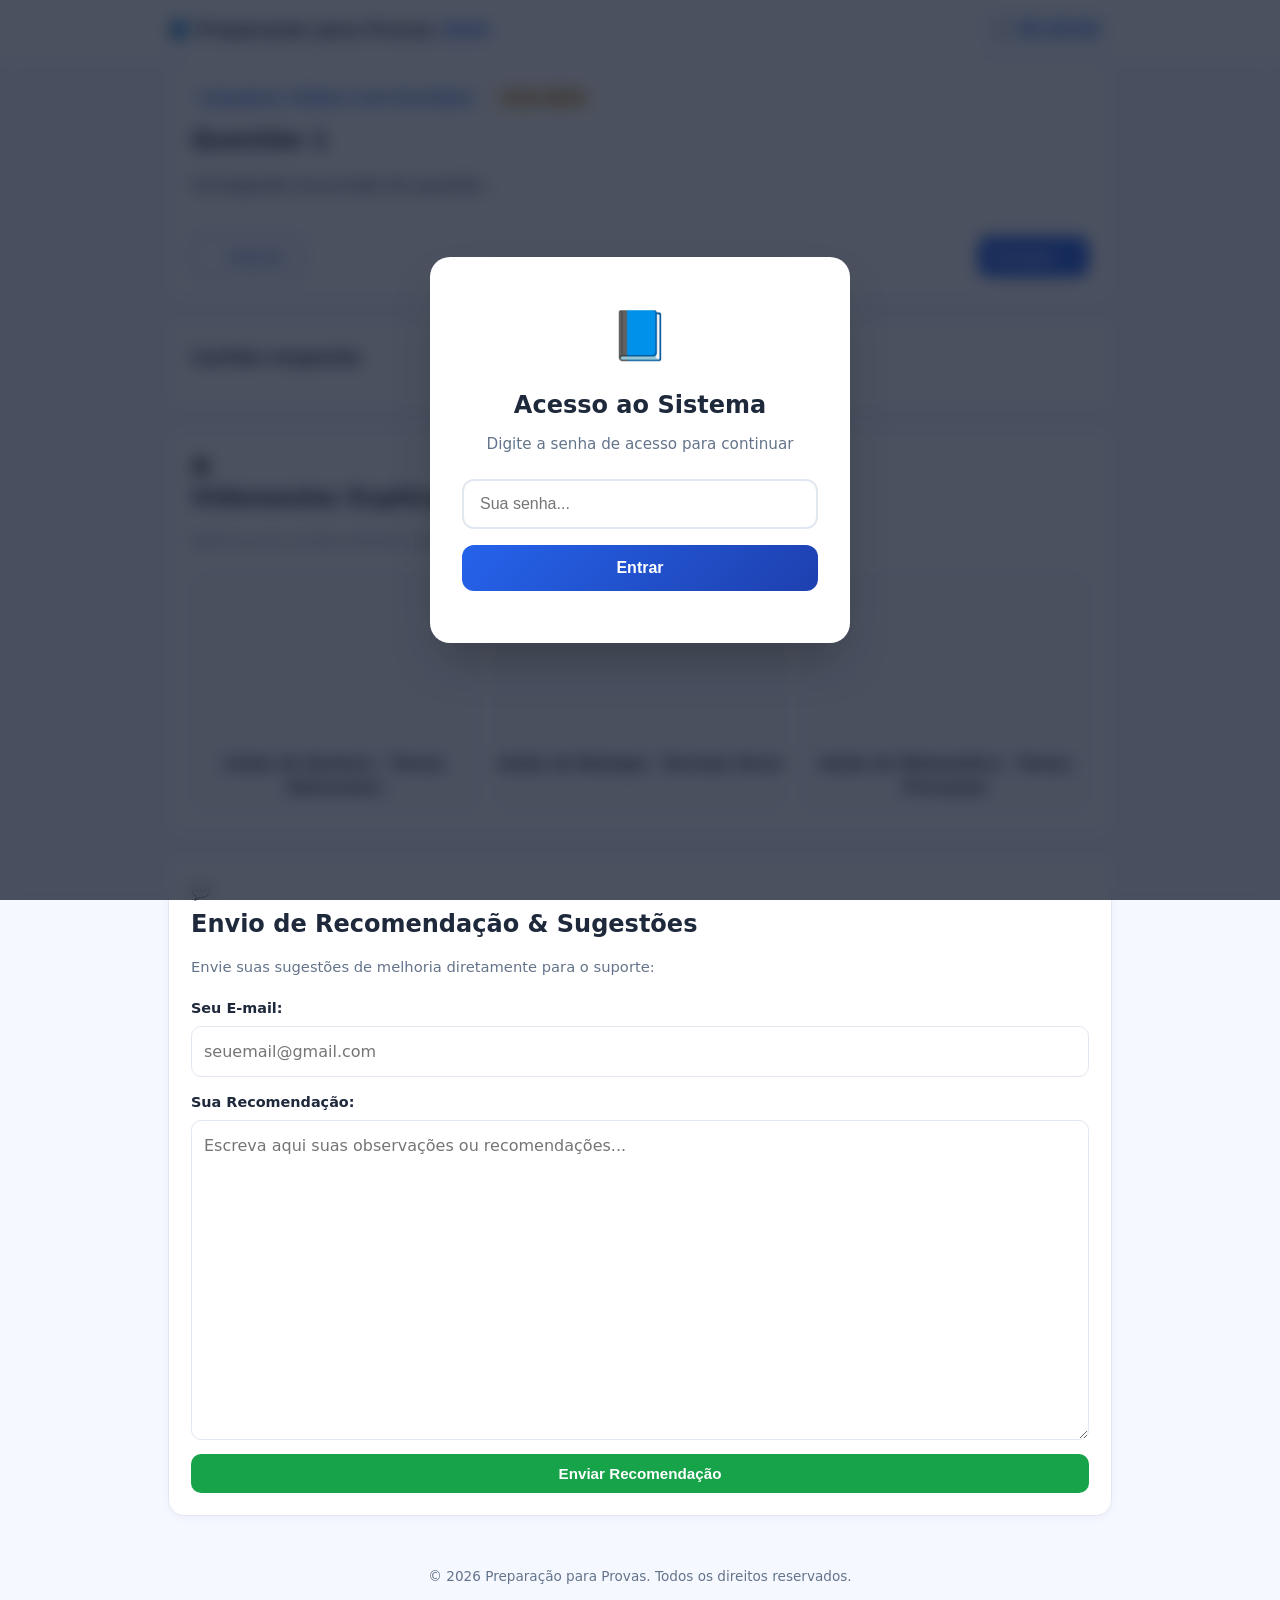
==== index.html @ 49a83249 "Refactor login overlay and update HTML structure" ====
<!DOCTYPE html>
<html lang="pt-BR">
<head>
  <meta charset="UTF-8">
  <meta name="viewport" content="width=device-width, initial-scale=1.0">
  <title>Preparação para Provas 2026</title>
  <link rel="stylesheet" href="css/global.css">
</head>
<body>

  <!-- TELA DE LOGIN OVERLAY -->
  <div id="loginOverlay" class="login-overlay">
    <div class="login-card">
      <div class="login-icon">📘</div>
      <h2>Acesso ao Sistema</h2>
      <p>Digite a senha de acesso para continuar</p>
      <form id="loginForm" onsubmit="validarLogin(event)">
        <input type="password" id="senhaInput" placeholder="Sua senha..." required>
        <button type="submit" class="btn-login">Entrar</button>
        <div id="erroMsg" class="erro-msg"></div>
      </form>
    </div>
  </div>

  <!-- CONTEÚDO PRINCIPAL DO SITE -->
  <header class="topo">
    <div class="wrap">
      <a href="#" class="logo">📘 Preparação para Provas <span>2026</span></a>
      <div class="timer" id="timer">⏱️ 05:30:00</div>
    </div>
  </header>

  <main class="wrap">
    <!-- ÁREA DA QUESTÃO -->
    <section class="card">
      <div id="tagsContainer">
        <span class="tag">Linguagens, Códigos e suas Tecnologias</span>
        <span class="tag alt">Estilo ENEM</span>
      </div>
      
      <h2 id="numQuestao">Questão 1</h2>
      <p class="enun" id="enunciadoQuestao">Carregando enunciado da questão...</p>

      <div class="alts" id="alternativasContainer">
        <!-- As alternativas serão renderizadas dinamicamente aqui -->
      </div>

      <div class="nav">
        <button class="btn sec" id="btnAnterior" onclick="mudarQuestao(-1)">← Anterior</button>
        <button class="btn" id="btnProxima" onclick="mudarQuestao(1)">Próxima →</button>
      </div>
    </section>

    <!-- CARTÃO-RESPOSTA / PAINEL NUMÉRICO -->
    <section class="card">
      <h3>Cartão-resposta</h3>
      <div class="painel" id="painelGabarito">
        <!-- Botões de 1 a 90 gerados via JavaScript -->
      </div>
    </section>

    <!-- VÍDEOAULAS EXPLICATIVAS DO YOUTUBE -->
    <section class="card">
      🎥 <h2>Vídeoaulas Explicativas & Revisão ENEM</h2>
      <p class="muted">Reforce seus conhecimentos com os temas mais cobrados na prova:</p>
      
      <div class="video-grid">
        <div class="video-card">
          <iframe src="https://www.youtube.com/embed/7Ad9IHTXmw0" title="Aulão ENEM de Química" allowfullscreen></iframe>
          <h4>Aulão de Química - Temas Relevantes</h4>
        </div>

        <div class="video-card">
          <iframe src="https://www.youtube.com/embed/kbSV5W1fLpg" title="Aulão ENEM de Biologia" allowfullscreen></iframe>
          <h4>Aulão de Biologia - Revisão Geral</h4>
        </div>

        <div class="video-card">
          <iframe src="https://www.youtube.com/embed/mOo8kH8hFhQ" title="Aulão ENEM de Matemática" allowfullscreen></iframe>
          <h4>Aulão de Matemática - Temas Principais</h4>
        </div>
      </div>
    </section>

    <!-- FORMULÁRIO DE RECOMENDAÇÕES E FEEDBACK -->
    <section class="card">
      💬 <h2>Envio de Recomendação & Sugestões</h2>
      <p class="muted">Envie suas sugestões de melhoria diretamente para o suporte:</p>
      
      <form action="https://formspree.io/f/seu_form_id" method="POST" class="feedback-form">
        <div class="form-group">
          <label for="email">Seu E-mail:</label>
          <input type="email" id="email" name="email" placeholder="seuemail@gmail.com" required>
        </div>

        <div class="form-group">
          <label for="mensagem">Sua Recomendação:</label>
          <textarea id="mensagem" name="mensagem" placeholder="Escreva aqui suas observações ou recomendações..." required></textarea>
        </div>

        <button type="submit" class="btn ok">Enviar Recomendação</button>
      </form>
    </section>
  </main>

  <footer class="rodape">
    <p>© 2026 Preparação para Provas. Todos os direitos reservados.</p>
  </footer>

  <script src="js/script.js"></script>
</body>
</html>
---- css/global.css ----
:root {
  --bg: #f5f8ff;
  --card: #ffffff;
  --tx: #1e293b;
  --mut: #64748b;
  --pri: #2563eb;
  --pri-hover: #1d4ed8;
  --grad: linear-gradient(135deg, #2563eb 0%, #1e40af 100%);
  --ok: #16a34a;
  --err: #dc2626;
  --bd: #e2e8f0;
  --r: 16px;
  --shadow: 0 10px 25px -5px rgba(0, 0, 0, 0.05), 0 8px 10px -6px rgba(0, 0, 0, 0.01);
}

* { box-sizing: border-box; margin: 0; padding: 0; }
body { font-family: 'Inter', system-ui, -apple-system, sans-serif; background: var(--bg); color: var(--tx); line-height: 1.6; }

/* TELA DE LOGIN OVERLAY */
.login-overlay {
  position: fixed;
  top: 0;
  left: 0;
  width: 100vw;
  height: 100vh;
  background: rgba(15, 23, 42, 0.75);
  backdrop-filter: blur(8px);
  -webkit-backdrop-filter: blur(8px);
  display: flex;
  justify-content: center;
  align-items: center;
  z-index: 99999;
}

.login-card {
  background: #ffffff;
  padding: 40px 32px;
  border-radius: 20px;
  text-align: center;
  max-width: 420px;
  width: 90%;
  box-shadow: 0 25px 50px -12px rgba(0, 0, 0, 0.25);
}

.login-icon { font-size: 3rem; margin-bottom: 12px; }
.login-card h2 { margin-bottom: 8px; color: var(--tx); font-weight: 800; font-size: 1.5rem; }
.login-card p { font-size: 0.95rem; color: var(--mut); margin-bottom: 22px; }

.login-card input {
  width: 100%;
  padding: 14px 16px;
  border: 2px solid var(--bd);
  border-radius: 12px;
  margin-bottom: 16px;
  font-size: 1rem;
  outline: none;
  transition: all 0.2s;
}

.login-card input:focus { border-color: var(--pri); box-shadow: 0 0 0 3px rgba(37, 99, 235, 0.15); }

.btn-login {
  width: 100%;
  padding: 14px;
  background: var(--grad);
  border: none;
  border-radius: 12px;
  color: white;
  font-weight: 700;
  font-size: 1rem;
  cursor: pointer;
  transition: transform 0.2s, filter 0.2s;
}

.btn-login:hover { filter: brightness(1.1); transform: translateY(-1px); }
.erro-msg { color: var(--err); font-weight: 600; font-size: 0.85rem; margin-top: 12px; }

/* CABEÇALHO E ESTRUTURA BASE */
.wrap { max-width: 980px; margin: 0 auto; padding: 0 18px; }
.topo { background: #fff; border-bottom: 1px solid var(--bd); position: sticky; top: 0; z-index: 10; }
.topo .wrap { display: flex; justify-content: space-between; align-items: center; height: 60px; }
.logo { font-weight: 800; color: var(--tx); text-decoration: none; font-size: 1.1rem; }
.logo span { color: var(--pri); }
.timer { background: #eff6ff; color: var(--pri); padding: 6px 14px; border-radius: 99px; font-weight: 700; font-variant-numeric: tabular-nums; }

main { padding: 28px 18px 10px; }
.card { background: var(--card); border: 1px solid var(--bd); border-radius: var(--r); padding: 22px; margin-bottom: 20px; box-shadow: 0 2px 8px #0f172a0a; }

h2 { margin-bottom: 12px; }
h3 { margin-bottom: 8px; }
.muted { color: var(--mut); font-size: .92rem; }

.versoes { display: grid; grid-template-columns: repeat(auto-fit, minmax(280px, 1fr)); gap: 18px; }
.ver { border-top: 6px solid var(--pri); display: flex; flex-direction: column; gap: 8px; }

/* BOTÕES GERAIS */
.btn { background: var(--pri); color: #fff; border: 0; padding: 11px 16px; border-radius: 10px; font-weight: 700; font-size: .95rem; cursor: pointer; transition: .15s; }
.btn:hover { filter: brightness(1.1); transform: translateY(-1px); }
.btn:disabled { opacity: .4; cursor: not-allowed; transform: none; }
.btn.sec { background: #fff; color: var(--pri); border: 1px solid var(--pri); }
.btn.ok { background: var(--ok); }

/* TAGS DAS QUESTÕES */
.tag { display: inline-block; background: #eff6ff; color: var(--pri); font-size: .75rem; font-weight: 700; padding: 3px 10px; border-radius: 99px; margin: 0 6px 10px 0; }
.tag.alt { background: #fef3c7; color: #92400e; }
.enun { margin: 6px 0 18px; font-size: 1.05rem; }

/* ESTILIZAÇÃO COMPLETA DAS ALTERNATIVAS (VISUAL ANTIGO RESTAURADO) */
.alts { display: grid; gap: 10px; margin-bottom: 10px; }
.alt-btn {
  display: flex;
  align-items: center;
  gap: 12px;
  text-align: left;
  background: #fff;
  border: 2px solid var(--bd);
  border-radius: 12px;
  padding: 12px 14px;
  font-size: 1rem;
  cursor: pointer;
  color: var(--tx);
  transition: .15s;
  width: 100%;
}
.alt-btn b {
  background: var(--bd);
  width: 28px;
  height: 28px;
  border-radius: 50%;
  display: grid;
  place-items: center;
  flex: none;
  font-size: .85rem;
  color: var(--tx);
}
.alt-btn:hover { border-color: var(--pri); }
.alt-btn.on { border-color: var(--pri); background: #eff6ff; }
.alt-btn.on b { background: var(--pri); color: #fff; }
.alt-btn.certa { border-color: var(--ok); background: #f0fdf4; cursor: default; }
.alt-btn.certa b { background: var(--ok); color: #fff; }
.alt-btn.errada { border-color: var(--err); background: #fef2f2; cursor: default; }
.alt-btn.errada b { background: var(--err); color: #fff; }

/* NAVEGAÇÃO E CARTÃO-RESPOSTA */
.nav { display: flex; justify-content: space-between; gap: 10px; margin-top: 20px; flex-wrap: wrap; }
.painel { display: flex; flex-wrap: wrap; gap: 6px; margin-top: 14px; }
.painel button { width: 38px; height: 38px; border-radius: 8px; border: 1px solid var(--bd); background: #fff; cursor: pointer; font-weight: 600; }
.painel .fe { background: #dbeafe; border-color: var(--pri); }
.painel .at { outline: 3px solid var(--pri); }

textarea { width: 100%; min-height: 320px; padding: 14px; border: 2px solid var(--bd); border-radius: 12px; font: inherit; resize: vertical; }

/* SEÇÕES INFERIORES (VÍDEOS E FEEDBACK) */
.video-grid { display: grid; grid-template-columns: repeat(auto-fit, minmax(260px, 1fr)); gap: 18px; margin-top: 20px; }
.video-card { background: #f8fafc; border-radius: 12px; overflow: hidden; border: 1px solid var(--bd); text-align: center; padding-bottom: 12px; }
.video-card iframe { width: 100%; height: 160px; border: 0; }
.video-card h4 { font-size: 0.95rem; margin-top: 10px; color: var(--tx); }

.feedback-form { display: grid; gap: 14px; margin-top: 18px; }
.form-group { display: flex; flex-direction: column; gap: 6px; }
.form-group label { font-weight: 600; font-size: 0.9rem; }
.form-group input, .form-group textarea {
  width: 100%; padding: 12px; border: 1px solid var(--bd); border-radius: 10px; font: inherit; outline: none;
}
.form-group input:focus, .form-group textarea:focus { border-color: var(--pri); }

.rodape { text-align: center; color: var(--mut); font-size: .85rem; padding: 30px 18px 50px; }
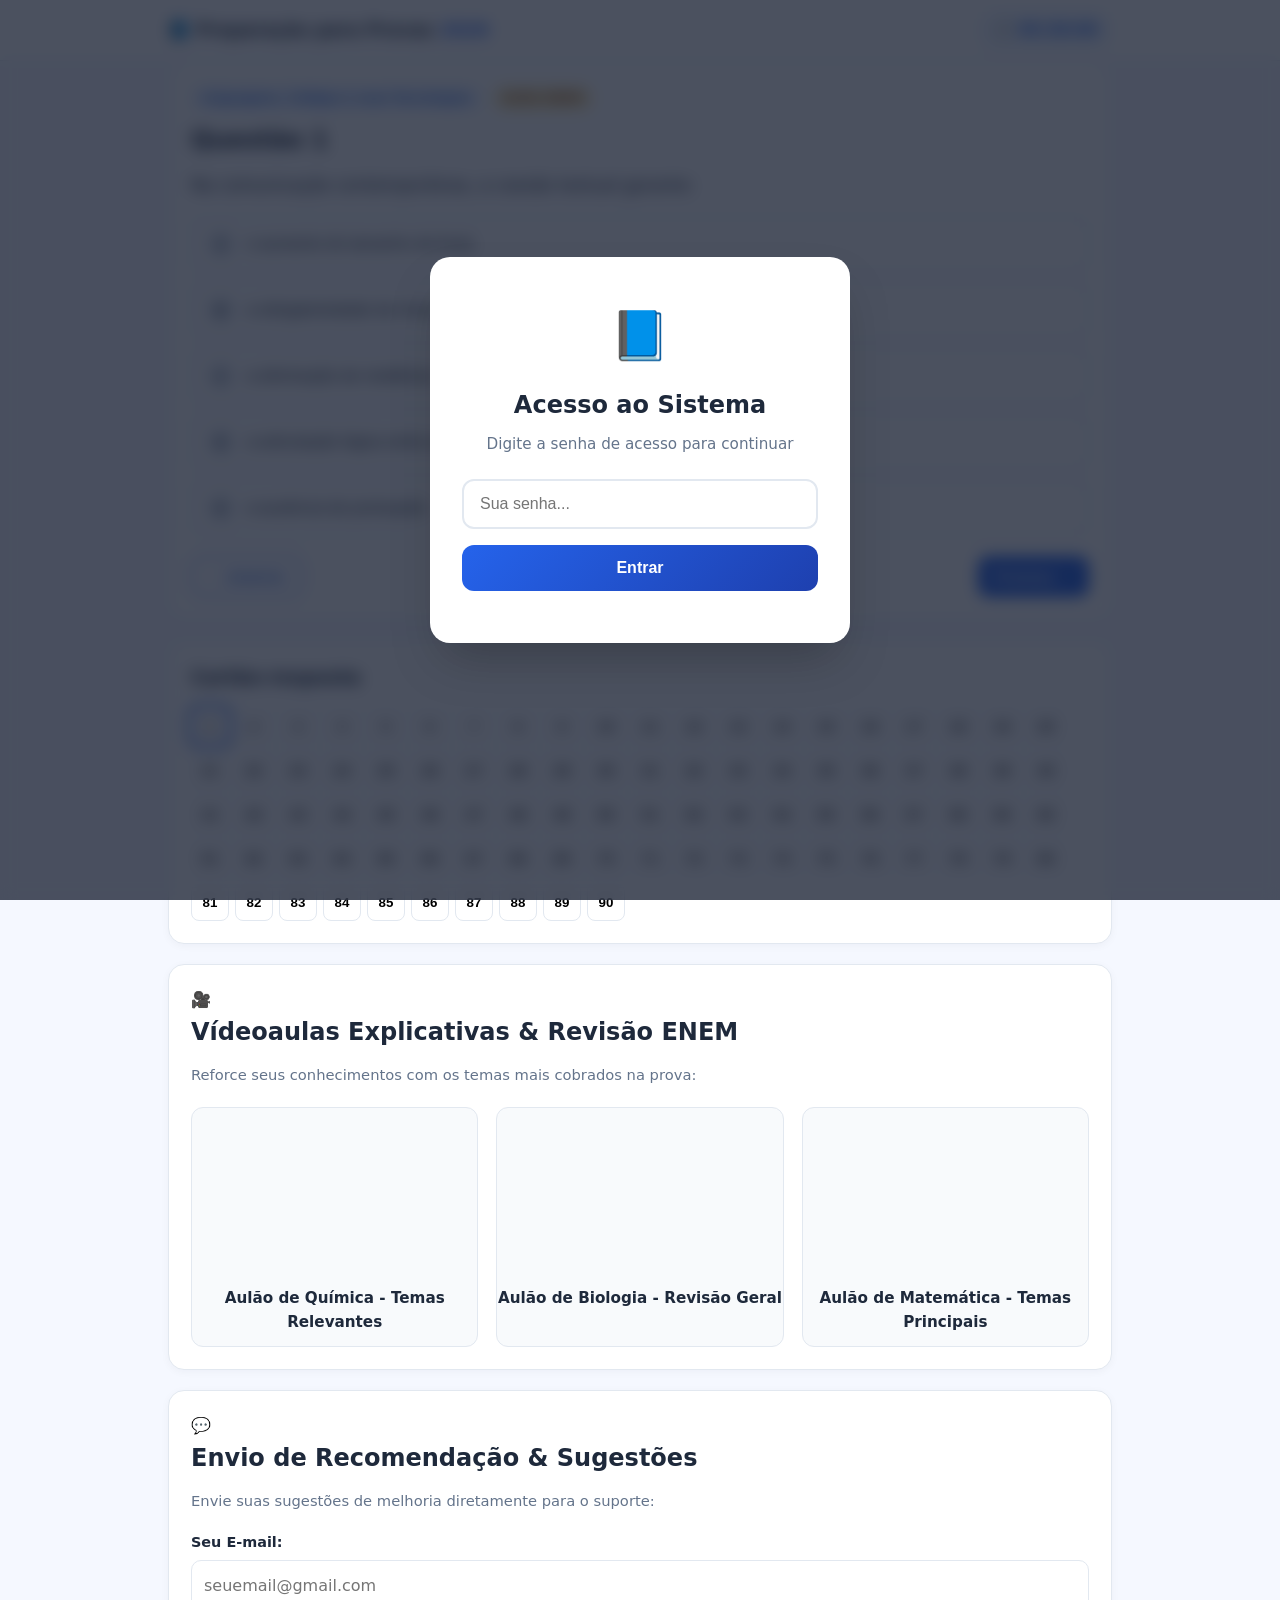
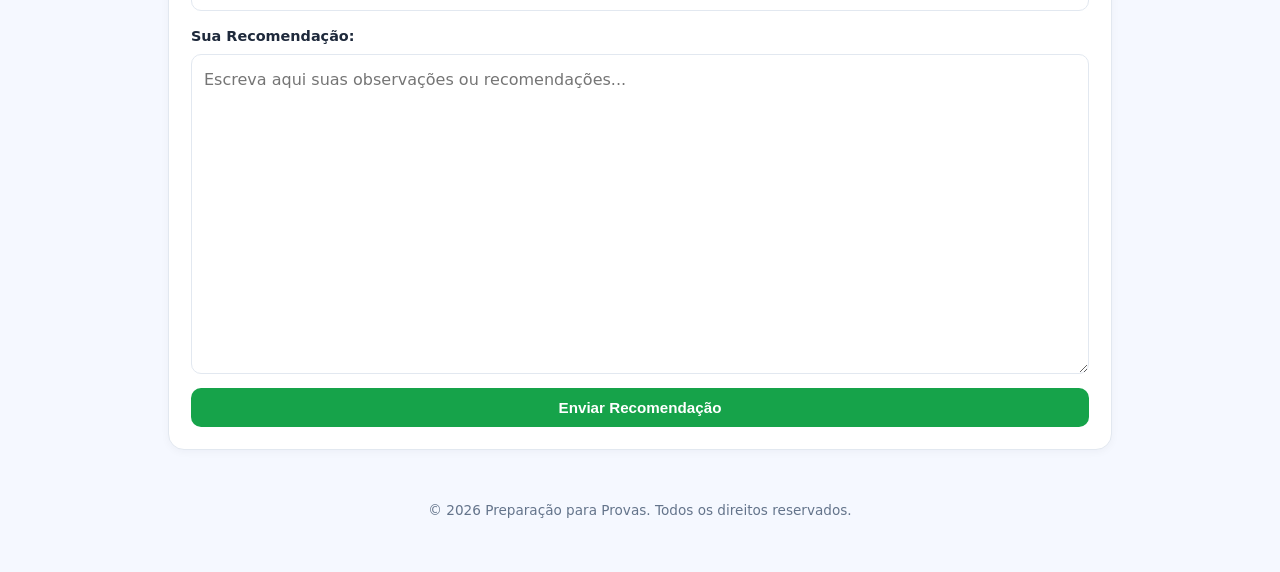
==== commit d5795fce: "Change script source from script.js to app.js" ====
--- a/index.html
+++ b/index.html
@@ -107,6 +107,6 @@
     <p>© 2026 Preparação para Provas. Todos os direitos reservados.</p>
   </footer>
 
-  <script src="js/script.js"></script>
+  <script src="js/app.js?v=3"></script>
 </body>
 </html>
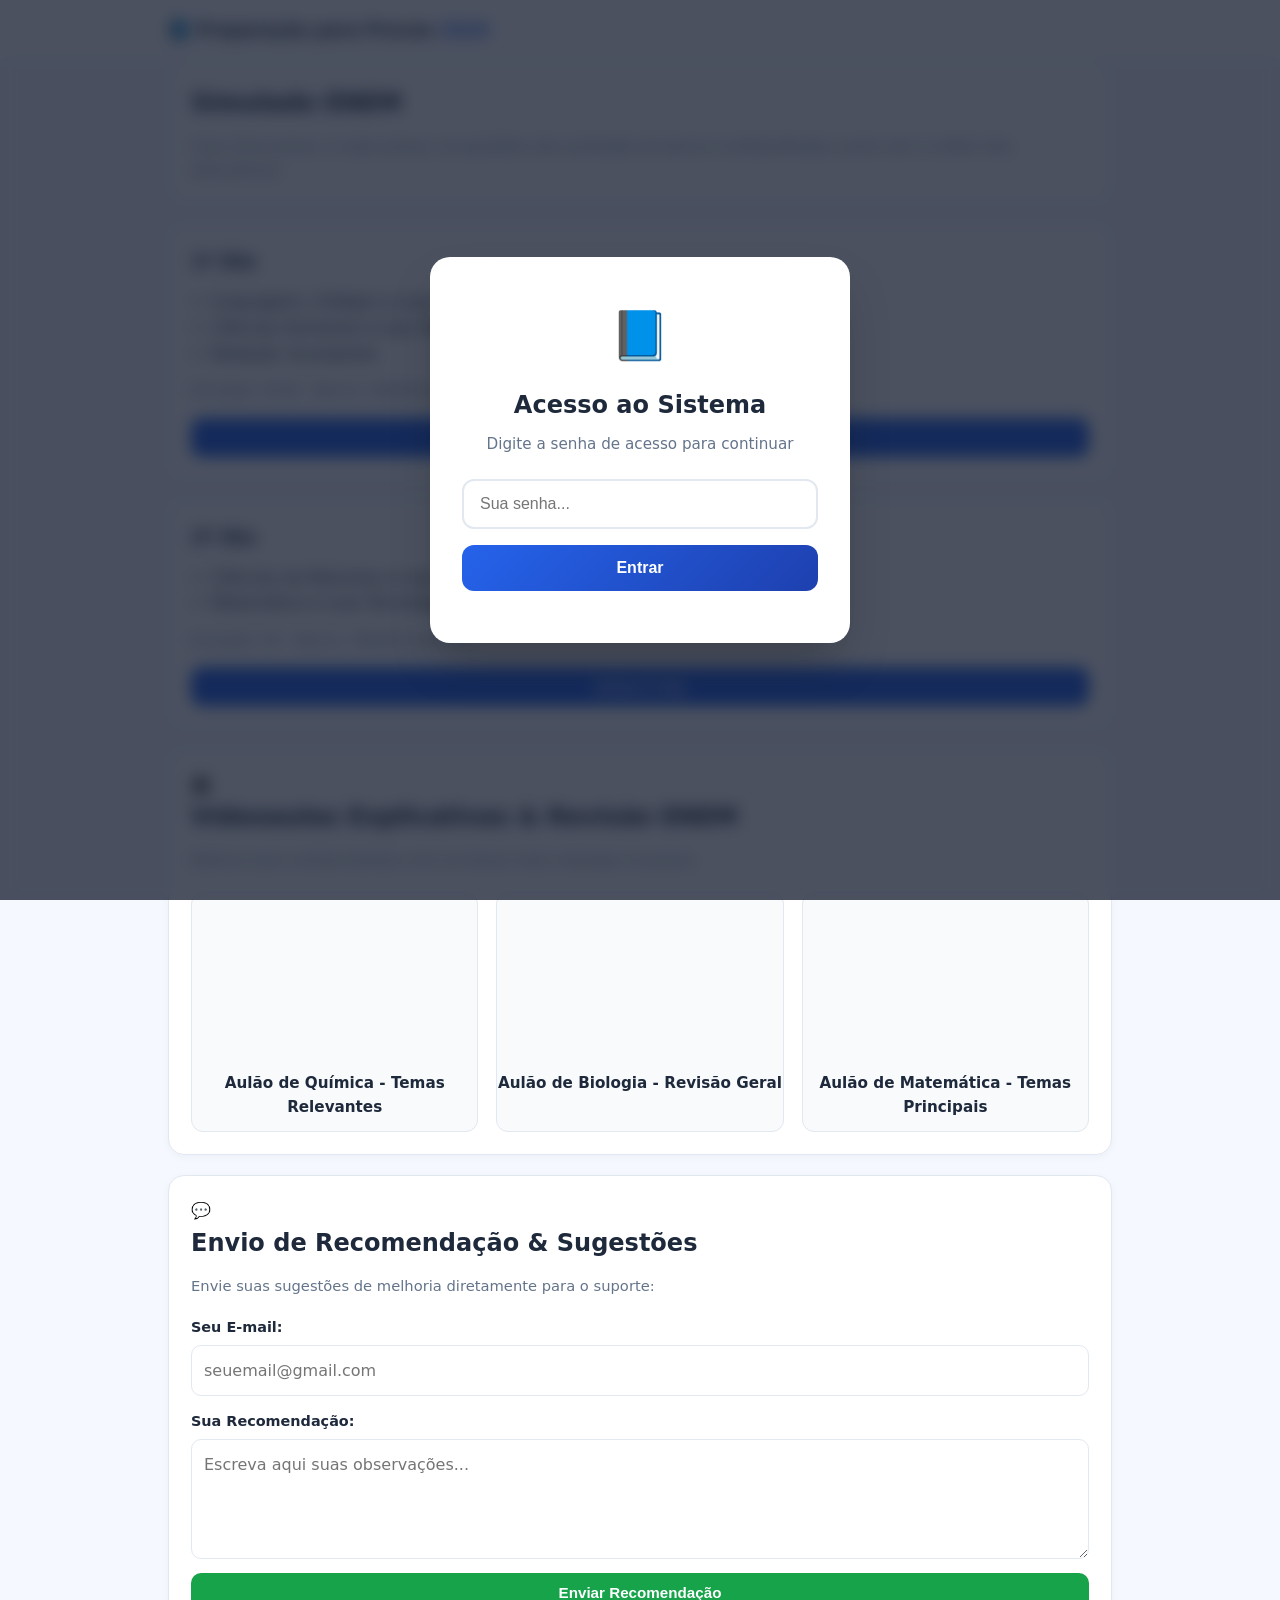
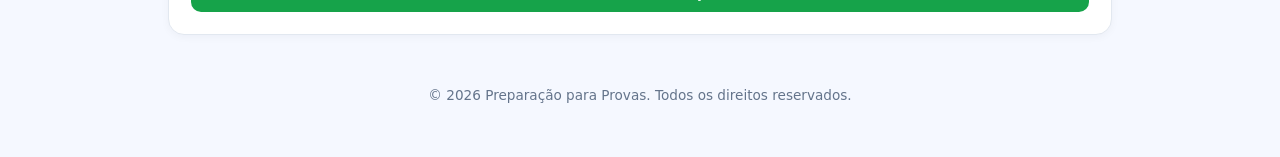
==== commit 2caca356: "Refactor index.html for improved layout and content Updated the HTML structure and content for the m" ====
--- a/index.html
+++ b/index.html
@@ -22,45 +22,82 @@
     </div>
   </div>
 
-  <!-- CONTEÚDO PRINCIPAL DO SITE -->
+  <!-- CABEÇALHO -->
   <header class="topo">
     <div class="wrap">
-      <a href="#" class="logo">📘 Preparação para Provas <span>2026</span></a>
-      <div class="timer" id="timer">⏱️ 05:30:00</div>
+      <a href="#" class="logo" onclick="voltarTelaInicial()">📘 Preparação para Provas <span>2026</span></a>
+      <div class="timer" id="timer" style="display: none;">⏱️ 05:30:00</div>
     </div>
   </header>
 
   <main class="wrap">
-    <!-- ÁREA DA QUESTÃO -->
-    <section class="card">
-      <div id="tagsContainer">
-        <span class="tag">Linguagens, Códigos e suas Tecnologias</span>
-        <span class="tag alt">Estilo ENEM</span>
+    
+    <!-- TELA DE SELEÇÃO DOS DIAS (TELA INICIAL) -->
+    <div id="telaInicial">
+      <section class="card">
+        <h2>Simulado ENEM</h2>
+        <p class="muted">Uma única prova: a cada acesso, as questões são sorteadas do banco e embaralhadas, junto com a ordem das alternativas.</p>
+      </section>
+
+      <div class="versoes">
+        <!-- CARD 1º DIA -->
+        <div class="card ver">
+          <h3>1º Dia</h3>
+          <ul style="padding-left: 20px; margin: 12px 0;">
+            <li>Linguagens, Códigos e suas Tecnologias: <b>45</b> questões</li>
+            <li>Ciências Humanas e suas Tecnologias: <b>45</b> questões</li>
+            <li>Redação: <b>1</b> proposta</li>
+          </ul>
+          <p class="muted" style="margin-bottom: 16px;">Duração: 5h30 · Banco: 360/90 questões</p>
+          <button class="btn" style="width: 100%;" onclick="iniciarProva(1)">Iniciar 1º Dia</button>
+        </div>
+
+        <!-- CARD 2º DIA -->
+        <div class="card ver">
+          <h3>2º Dia</h3>
+          <ul style="padding-left: 20px; margin: 12px 0;">
+            <li>Ciências da Natureza e suas Tecnologias: <b>45</b> questões</li>
+            <li>Matemática e suas Tecnologias: <b>45</b> questões</li>
+          </ul>
+          <p class="muted" style="margin-bottom: 16px;">Duração: 5h · Banco: 360/90 questões</p>
+          <button class="btn" style="width: 100%;" onclick="iniciarProva(2)">Iniciar 2º Dia</button>
+        </div>
       </div>
-      
-      <h2 id="numQuestao">Questão 1</h2>
-      <p class="enun" id="enunciadoQuestao">Carregando enunciado da questão...</p>
+    </div>
 
-      <div class="alts" id="alternativasContainer">
-        <!-- As alternativas serão renderizadas dinamicamente aqui -->
-      </div>
+    <!-- TELA DE EXECUÇÃO DA PROVA (OCULTA INICIALMENTE) -->
+    <div id="telaProva" style="display: none;">
+      <!-- ÁREA DA QUESTÃO -->
+      <section class="card">
+        <div id="tagsContainer">
+          <span class="tag" id="tagMateria">Linguagens, Códigos e suas Tecnologias</span>
+          <span class="tag alt">Estilo ENEM</span>
+        </div>
+        
+        <h2 id="numQuestao">Questão 1</h2>
+        <p class="enun" id="enunciadoQuestao">Carregando enunciado da questão...</p>
 
-      <div class="nav">
-        <button class="btn sec" id="btnAnterior" onclick="mudarQuestao(-1)">← Anterior</button>
-        <button class="btn" id="btnProxima" onclick="mudarQuestao(1)">Próxima →</button>
-      </div>
-    </section>
+        <div class="alts" id="alternativasContainer">
+          <!-- As alternativas serão renderizadas dinamicamente -->
+        </div>
 
-    <!-- CARTÃO-RESPOSTA / PAINEL NUMÉRICO -->
-    <section class="card">
-      <h3>Cartão-resposta</h3>
-      <div class="painel" id="painelGabarito">
-        <!-- Botões de 1 a 90 gerados via JavaScript -->
-      </div>
-    </section>
+        <div class="nav">
+          <button class="btn sec" id="btnAnterior" onclick="mudarQuestao(-1)">← Anterior</button>
+          <button class="btn" id="btnProxima" onclick="mudarQuestao(1)">Próxima →</button>
+        </div>
+      </section>
+
+      <!-- CARTÃO-RESPOSTA / PAINEL NUMÉRICO -->
+      <section class="card">
+        <h3>Cartão-resposta</h3>
+        <div class="painel" id="painelGabarito">
+          <!-- Botões de 1 a 90 gerados dinamicamente -->
+        </div>
+      </section>
+    </div>
 
     <!-- VÍDEOAULAS EXPLICATIVAS DO YOUTUBE -->
-    <section class="card">
+    <section class="card" style="margin-top: 20px;">
       🎥 <h2>Vídeoaulas Explicativas & Revisão ENEM</h2>
       <p class="muted">Reforce seus conhecimentos com os temas mais cobrados na prova:</p>
       
@@ -82,7 +119,7 @@
       </div>
     </section>
 
-    <!-- FORMULÁRIO DE RECOMENDAÇÕES E FEEDBACK -->
+    <!-- FORMULÁRIO DE RECOMENDAÇÕES -->
     <section class="card">
       💬 <h2>Envio de Recomendação & Sugestões</h2>
       <p class="muted">Envie suas sugestões de melhoria diretamente para o suporte:</p>
@@ -95,7 +132,7 @@
 
         <div class="form-group">
           <label for="mensagem">Sua Recomendação:</label>
-          <textarea id="mensagem" name="mensagem" placeholder="Escreva aqui suas observações ou recomendações..." required></textarea>
+          <textarea id="mensagem" name="mensagem" placeholder="Escreva aqui suas observações..." required></textarea>
         </div>
 
         <button type="submit" class="btn ok">Enviar Recomendação</button>
@@ -107,6 +144,6 @@
     <p>© 2026 Preparação para Provas. Todos os direitos reservados.</p>
   </footer>
 
-  <script src="js/app.js?v=3"></script>
+  <script src="js/app.js?v=4"></script>
 </body>
 </html>
--- a/css/global.css
+++ b/css/global.css
@@ -90,9 +90,6 @@
 h3 { margin-bottom: 8px; }
 .muted { color: var(--mut); font-size: .92rem; }
 
-.versoes { display: grid; grid-template-columns: repeat(auto-fit, minmax(280px, 1fr)); gap: 18px; }
-.ver { border-top: 6px solid var(--pri); display: flex; flex-direction: column; gap: 8px; }
-
 /* BOTÕES GERAIS */
 .btn { background: var(--pri); color: #fff; border: 0; padding: 11px 16px; border-radius: 10px; font-weight: 700; font-size: .95rem; cursor: pointer; transition: .15s; }
 .btn:hover { filter: brightness(1.1); transform: translateY(-1px); }
@@ -105,7 +102,7 @@
 .tag.alt { background: #fef3c7; color: #92400e; }
 .enun { margin: 6px 0 18px; font-size: 1.05rem; }
 
-/* ESTILIZAÇÃO COMPLETA DAS ALTERNATIVAS (VISUAL ANTIGO RESTAURADO) */
+/* ESTILIZAÇÃO DAS ALTERNATIVAS (VISUAL EM LISTA VERTICAL) */
 .alts { display: grid; gap: 10px; margin-bottom: 10px; }
 .alt-btn {
   display: flex;
@@ -136,10 +133,6 @@
 .alt-btn:hover { border-color: var(--pri); }
 .alt-btn.on { border-color: var(--pri); background: #eff6ff; }
 .alt-btn.on b { background: var(--pri); color: #fff; }
-.alt-btn.certa { border-color: var(--ok); background: #f0fdf4; cursor: default; }
-.alt-btn.certa b { background: var(--ok); color: #fff; }
-.alt-btn.errada { border-color: var(--err); background: #fef2f2; cursor: default; }
-.alt-btn.errada b { background: var(--err); color: #fff; }
 
 /* NAVEGAÇÃO E CARTÃO-RESPOSTA */
 .nav { display: flex; justify-content: space-between; gap: 10px; margin-top: 20px; flex-wrap: wrap; }
@@ -148,7 +141,7 @@
 .painel .fe { background: #dbeafe; border-color: var(--pri); }
 .painel .at { outline: 3px solid var(--pri); }
 
-textarea { width: 100%; min-height: 320px; padding: 14px; border: 2px solid var(--bd); border-radius: 12px; font: inherit; resize: vertical; }
+textarea { width: 100%; min-height: 120px; padding: 14px; border: 2px solid var(--bd); border-radius: 12px; font: inherit; resize: vertical; }
 
 /* SEÇÕES INFERIORES (VÍDEOS E FEEDBACK) */
 .video-grid { display: grid; grid-template-columns: repeat(auto-fit, minmax(260px, 1fr)); gap: 18px; margin-top: 20px; }
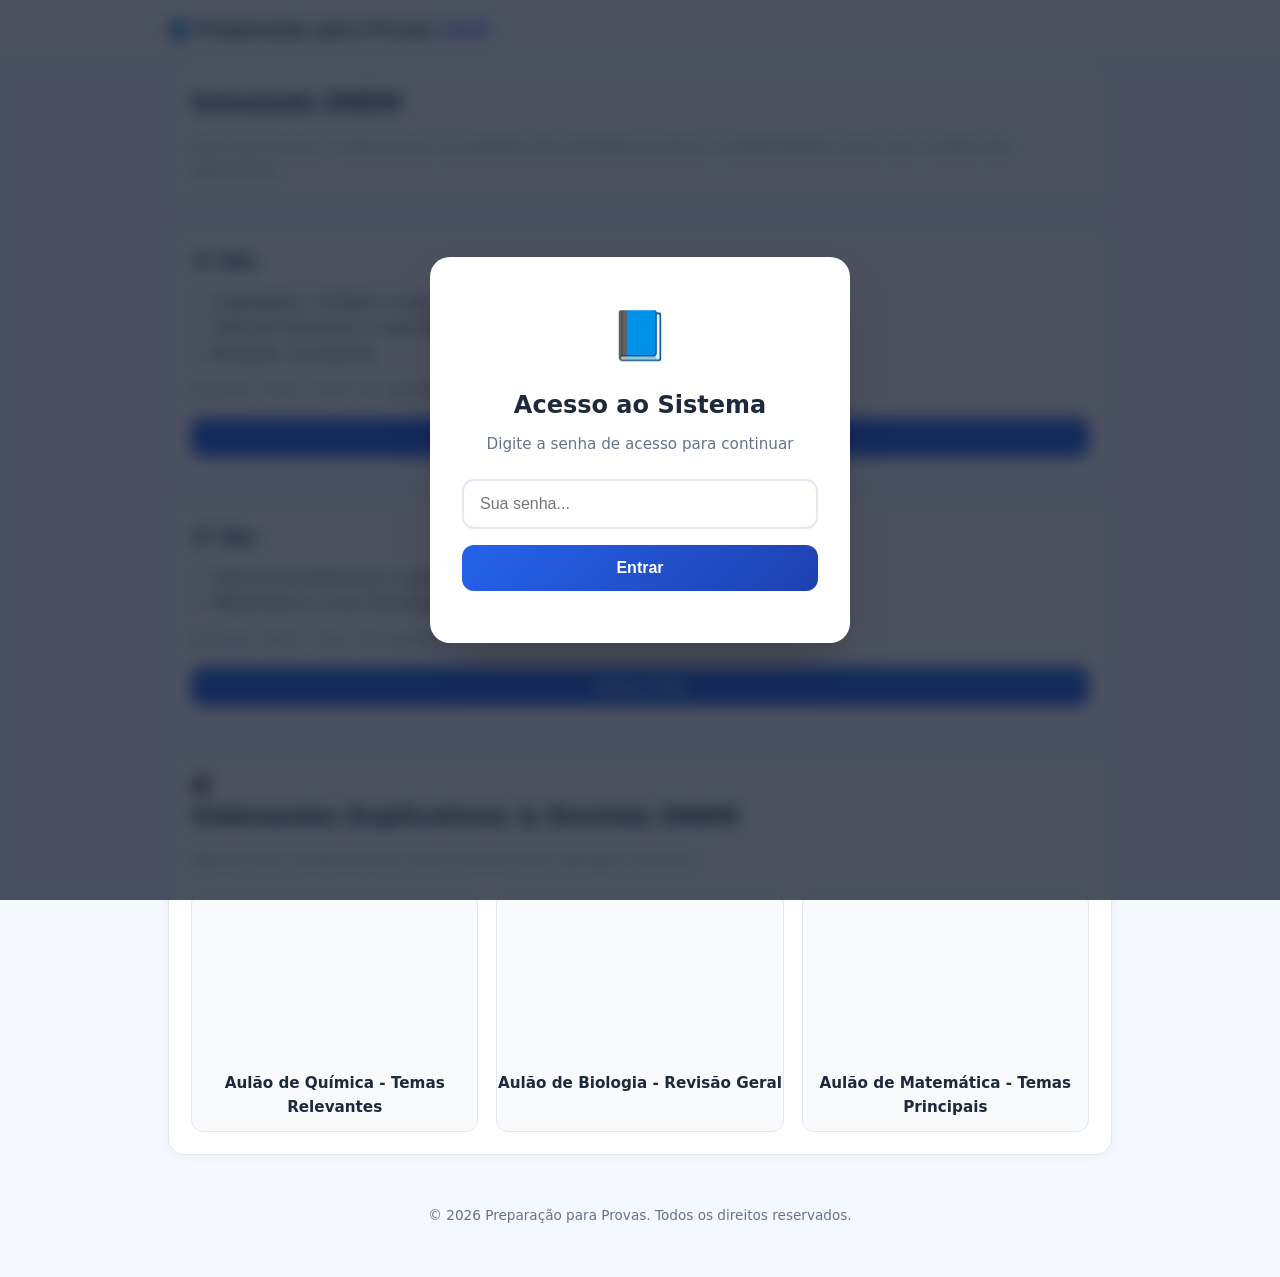
==== commit 05f2909a: "Update index.html" ====
--- a/index.html
+++ b/index.html
@@ -22,17 +22,17 @@
     </div>
   </div>
 
-  <!-- CABEÇALHO -->
+  <!-- CABEÇALHO PRINCIPAL -->
   <header class="topo">
     <div class="wrap">
       <a href="#" class="logo" onclick="voltarTelaInicial()">📘 Preparação para Provas <span>2026</span></a>
-      <div class="timer" id="timer" style="display: none;">⏱️ 05:30:00</div>
+      <div class="timer" id="timer" style="display: none;">⏱️ <span id="tempoRestante">05:30:00</span></div>
     </div>
   </header>
 
   <main class="wrap">
     
-    <!-- TELA DE SELEÇÃO DOS DIAS (TELA INICIAL) -->
+    <!-- TELA DE SELEÇÃO DOS DIAS -->
     <div id="telaInicial">
       <section class="card">
         <h2>Simulado ENEM</h2>
@@ -48,7 +48,7 @@
             <li>Ciências Humanas e suas Tecnologias: <b>45</b> questões</li>
             <li>Redação: <b>1</b> proposta</li>
           </ul>
-          <p class="muted" style="margin-bottom: 16px;">Duração: 5h30 · Banco: 360/90 questões</p>
+          <p class="muted" style="margin-bottom: 16px;">Duração: 5h30 · Total: 90 questões</p>
           <button class="btn" style="width: 100%;" onclick="iniciarProva(1)">Iniciar 1º Dia</button>
         </div>
 
@@ -59,15 +59,14 @@
             <li>Ciências da Natureza e suas Tecnologias: <b>45</b> questões</li>
             <li>Matemática e suas Tecnologias: <b>45</b> questões</li>
           </ul>
-          <p class="muted" style="margin-bottom: 16px;">Duração: 5h · Banco: 360/90 questões</p>
+          <p class="muted" style="margin-bottom: 16px;">Duração: 5h00 · Total: 90 questões</p>
           <button class="btn" style="width: 100%;" onclick="iniciarProva(2)">Iniciar 2º Dia</button>
         </div>
       </div>
     </div>
 
-    <!-- TELA DE EXECUÇÃO DA PROVA (OCULTA INICIALMENTE) -->
+    <!-- TELA DA PROVA -->
     <div id="telaProva" style="display: none;">
-      <!-- ÁREA DA QUESTÃO -->
       <section class="card">
         <div id="tagsContainer">
           <span class="tag" id="tagMateria">Linguagens, Códigos e suas Tecnologias</span>
@@ -75,28 +74,50 @@
         </div>
         
         <h2 id="numQuestao">Questão 1</h2>
-        <p class="enun" id="enunciadoQuestao">Carregando enunciado da questão...</p>
+        <p class="enun" id="enunciadoQuestao">Carregando enunciado...</p>
 
         <div class="alts" id="alternativasContainer">
-          <!-- As alternativas serão renderizadas dinamicamente -->
+          <!-- Renderizado via JS -->
         </div>
 
         <div class="nav">
           <button class="btn sec" id="btnAnterior" onclick="mudarQuestao(-1)">← Anterior</button>
           <button class="btn" id="btnProxima" onclick="mudarQuestao(1)">Próxima →</button>
+          <button class="btn ok" id="btnFinalizar" style="display: none;" onclick="finalizarSimulado()">Finalizar Simulado 🏆</button>
         </div>
       </section>
 
-      <!-- CARTÃO-RESPOSTA / PAINEL NUMÉRICO -->
+      <!-- CARTÃO-RESPOSTA 1 A 90 -->
       <section class="card">
-        <h3>Cartão-resposta</h3>
+        <h3>Cartão-resposta (90 Questões)</h3>
         <div class="painel" id="painelGabarito">
-          <!-- Botões de 1 a 90 gerados dinamicamente -->
+          <!-- Gerado via JS -->
         </div>
       </section>
     </div>
 
-    <!-- VÍDEOAULAS EXPLICATIVAS DO YOUTUBE -->
+    <!-- TELA DE RESULTADO / ACERTOS -->
+    <div id="telaResultado" style="display: none;">
+      <section class="card" style="text-align: center; padding: 40px 20px;">
+        <h2>🎯 Resultado do Simulado</h2>
+        <p class="muted">Confira o seu desempenho nas 90 questões deste dia:</p>
+
+        <div style="display: flex; justify-content: center; gap: 20px; margin: 30px 0; flex-wrap: wrap;">
+          <div style="background: #eff6ff; border: 2px solid #2563eb; padding: 20px; border-radius: 16px; min-width: 180px;">
+            <span style="font-size: 2.5rem; font-weight: 800; color: #2563eb;" id="resAcertos">0</span>
+            <p style="font-weight: 600; color: #1e293b; margin-top: 5px;">Acertos (de 90)</p>
+          </div>
+          <div style="background: #f0fdf4; border: 2px solid #16a34a; padding: 20px; border-radius: 16px; min-width: 180px;">
+            <span style="font-size: 2.5rem; font-weight: 800; color: #16a34a;" id="resPorcentagem">0%</span>
+            <p style="font-weight: 600; color: #1e293b; margin-top: 5px;">Aproveitamento</p>
+          </div>
+        </div>
+
+        <button class="btn" onclick="voltarTelaInicial()">Voltar ao Início</button>
+      </section>
+    </div>
+
+    <!-- VÍDEOAULAS -->
     <section class="card" style="margin-top: 20px;">
       🎥 <h2>Vídeoaulas Explicativas & Revisão ENEM</h2>
       <p class="muted">Reforce seus conhecimentos com os temas mais cobrados na prova:</p>
@@ -119,31 +140,12 @@
       </div>
     </section>
 
-    <!-- FORMULÁRIO DE RECOMENDAÇÕES -->
-    <section class="card">
-      💬 <h2>Envio de Recomendação & Sugestões</h2>
-      <p class="muted">Envie suas sugestões de melhoria diretamente para o suporte:</p>
-      
-      <form action="https://formspree.io/f/seu_form_id" method="POST" class="feedback-form">
-        <div class="form-group">
-          <label for="email">Seu E-mail:</label>
-          <input type="email" id="email" name="email" placeholder="seuemail@gmail.com" required>
-        </div>
-
-        <div class="form-group">
-          <label for="mensagem">Sua Recomendação:</label>
-          <textarea id="mensagem" name="mensagem" placeholder="Escreva aqui suas observações..." required></textarea>
-        </div>
-
-        <button type="submit" class="btn ok">Enviar Recomendação</button>
-      </form>
-    </section>
   </main>
 
   <footer class="rodape">
     <p>© 2026 Preparação para Provas. Todos os direitos reservados.</p>
   </footer>
 
-  <script src="js/app.js?v=4"></script>
+  <script src="js/app.js?v=90"></script>
 </body>
 </html>
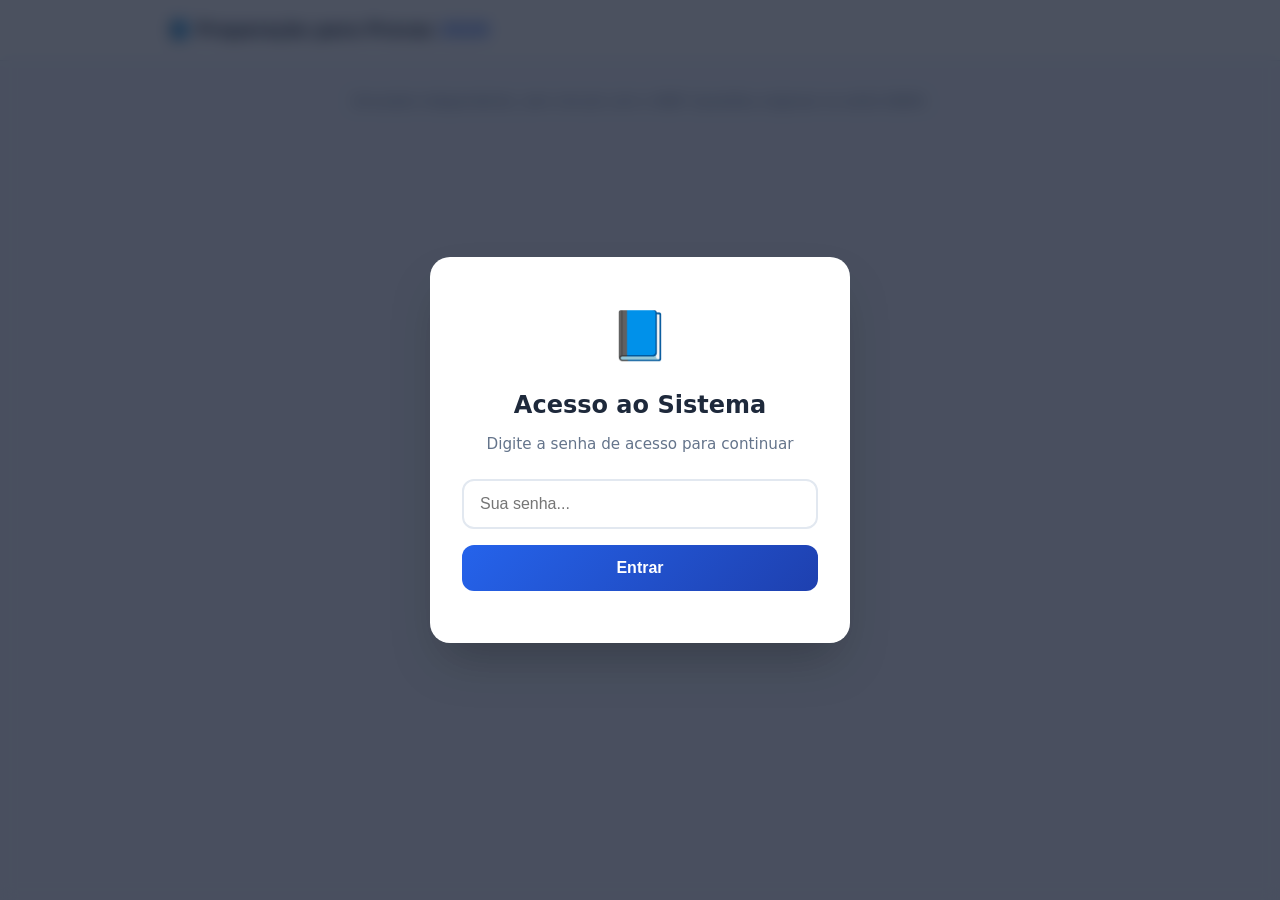
==== commit a052af58: "Update index.html" ====
--- a/index.html
+++ b/index.html
@@ -1,151 +1,36 @@
 <!DOCTYPE html>
 <html lang="pt-BR">
 <head>
-  <meta charset="UTF-8">
-  <meta name="viewport" content="width=device-width, initial-scale=1.0">
-  <title>Preparação para Provas 2026</title>
-  <link rel="stylesheet" href="css/global.css">
+<meta charset="UTF-8">
+<meta name="viewport" content="width=device-width, initial-scale=1">
+<title>Preparação para Provas 2026 · Simulado ENEM</title>
+<link rel="stylesheet" href="css/global.css">
 </head>
 <body>
 
-  <!-- TELA DE LOGIN OVERLAY -->
-  <div id="loginOverlay" class="login-overlay">
-    <div class="login-card">
-      <div class="login-icon">📘</div>
-      <h2>Acesso ao Sistema</h2>
-      <p>Digite a senha de acesso para continuar</p>
-      <form id="loginForm" onsubmit="validarLogin(event)">
-        <input type="password" id="senhaInput" placeholder="Sua senha..." required>
-        <button type="submit" class="btn-login">Entrar</button>
-        <div id="erroMsg" class="erro-msg"></div>
-      </form>
-    </div>
+<!-- OVERLAY DE LOGIN -->
+<div id="loginOverlay" class="login-overlay">
+  <div class="login-card">
+    <div class="login-icon">📘</div>
+    <h2>Acesso ao Sistema</h2>
+    <p>Digite a senha de acesso para continuar</p>
+    <form id="loginForm" onsubmit="validarLogin(event)">
+      <input type="password" id="senhaInput" placeholder="Sua senha..." required>
+      <button type="submit" class="btn-login">Entrar</button>
+      <div id="erroMsg" class="erro-msg"></div>
+    </form>
   </div>
+</div>
 
-  <!-- CABEÇALHO PRINCIPAL -->
-  <header class="topo">
-    <div class="wrap">
-      <a href="#" class="logo" onclick="voltarTelaInicial()">📘 Preparação para Provas <span>2026</span></a>
-      <div class="timer" id="timer" style="display: none;">⏱️ <span id="tempoRestante">05:30:00</span></div>
-    </div>
-  </header>
-
-  <main class="wrap">
-    
-    <!-- TELA DE SELEÇÃO DOS DIAS -->
-    <div id="telaInicial">
-      <section class="card">
-        <h2>Simulado ENEM</h2>
-        <p class="muted">Uma única prova: a cada acesso, as questões são sorteadas do banco e embaralhadas, junto com a ordem das alternativas.</p>
-      </section>
-
-      <div class="versoes">
-        <!-- CARD 1º DIA -->
-        <div class="card ver">
-          <h3>1º Dia</h3>
-          <ul style="padding-left: 20px; margin: 12px 0;">
-            <li>Linguagens, Códigos e suas Tecnologias: <b>45</b> questões</li>
-            <li>Ciências Humanas e suas Tecnologias: <b>45</b> questões</li>
-            <li>Redação: <b>1</b> proposta</li>
-          </ul>
-          <p class="muted" style="margin-bottom: 16px;">Duração: 5h30 · Total: 90 questões</p>
-          <button class="btn" style="width: 100%;" onclick="iniciarProva(1)">Iniciar 1º Dia</button>
-        </div>
-
-        <!-- CARD 2º DIA -->
-        <div class="card ver">
-          <h3>2º Dia</h3>
-          <ul style="padding-left: 20px; margin: 12px 0;">
-            <li>Ciências da Natureza e suas Tecnologias: <b>45</b> questões</li>
-            <li>Matemática e suas Tecnologias: <b>45</b> questões</li>
-          </ul>
-          <p class="muted" style="margin-bottom: 16px;">Duração: 5h00 · Total: 90 questões</p>
-          <button class="btn" style="width: 100%;" onclick="iniciarProva(2)">Iniciar 2º Dia</button>
-        </div>
-      </div>
-    </div>
-
-    <!-- TELA DA PROVA -->
-    <div id="telaProva" style="display: none;">
-      <section class="card">
-        <div id="tagsContainer">
-          <span class="tag" id="tagMateria">Linguagens, Códigos e suas Tecnologias</span>
-          <span class="tag alt">Estilo ENEM</span>
-        </div>
-        
-        <h2 id="numQuestao">Questão 1</h2>
-        <p class="enun" id="enunciadoQuestao">Carregando enunciado...</p>
-
-        <div class="alts" id="alternativasContainer">
-          <!-- Renderizado via JS -->
-        </div>
-
-        <div class="nav">
-          <button class="btn sec" id="btnAnterior" onclick="mudarQuestao(-1)">← Anterior</button>
-          <button class="btn" id="btnProxima" onclick="mudarQuestao(1)">Próxima →</button>
-          <button class="btn ok" id="btnFinalizar" style="display: none;" onclick="finalizarSimulado()">Finalizar Simulado 🏆</button>
-        </div>
-      </section>
-
-      <!-- CARTÃO-RESPOSTA 1 A 90 -->
-      <section class="card">
-        <h3>Cartão-resposta (90 Questões)</h3>
-        <div class="painel" id="painelGabarito">
-          <!-- Gerado via JS -->
-        </div>
-      </section>
-    </div>
-
-    <!-- TELA DE RESULTADO / ACERTOS -->
-    <div id="telaResultado" style="display: none;">
-      <section class="card" style="text-align: center; padding: 40px 20px;">
-        <h2>🎯 Resultado do Simulado</h2>
-        <p class="muted">Confira o seu desempenho nas 90 questões deste dia:</p>
-
-        <div style="display: flex; justify-content: center; gap: 20px; margin: 30px 0; flex-wrap: wrap;">
-          <div style="background: #eff6ff; border: 2px solid #2563eb; padding: 20px; border-radius: 16px; min-width: 180px;">
-            <span style="font-size: 2.5rem; font-weight: 800; color: #2563eb;" id="resAcertos">0</span>
-            <p style="font-weight: 600; color: #1e293b; margin-top: 5px;">Acertos (de 90)</p>
-          </div>
-          <div style="background: #f0fdf4; border: 2px solid #16a34a; padding: 20px; border-radius: 16px; min-width: 180px;">
-            <span style="font-size: 2.5rem; font-weight: 800; color: #16a34a;" id="resPorcentagem">0%</span>
-            <p style="font-weight: 600; color: #1e293b; margin-top: 5px;">Aproveitamento</p>
-          </div>
-        </div>
-
-        <button class="btn" onclick="voltarTelaInicial()">Voltar ao Início</button>
-      </section>
-    </div>
-
-    <!-- VÍDEOAULAS -->
-    <section class="card" style="margin-top: 20px;">
-      🎥 <h2>Vídeoaulas Explicativas & Revisão ENEM</h2>
-      <p class="muted">Reforce seus conhecimentos com os temas mais cobrados na prova:</p>
-      
-      <div class="video-grid">
-        <div class="video-card">
-          <iframe src="https://www.youtube.com/embed/7Ad9IHTXmw0" title="Aulão ENEM de Química" allowfullscreen></iframe>
-          <h4>Aulão de Química - Temas Relevantes</h4>
-        </div>
-
-        <div class="video-card">
-          <iframe src="https://www.youtube.com/embed/kbSV5W1fLpg" title="Aulão ENEM de Biologia" allowfullscreen></iframe>
-          <h4>Aulão de Biologia - Revisão Geral</h4>
-        </div>
-
-        <div class="video-card">
-          <iframe src="https://www.youtube.com/embed/mOo8kH8hFhQ" title="Aulão ENEM de Matemática" allowfullscreen></iframe>
-          <h4>Aulão de Matemática - Temas Principais</h4>
-        </div>
-      </div>
-    </section>
-
-  </main>
-
-  <footer class="rodape">
-    <p>© 2026 Preparação para Provas. Todos os direitos reservados.</p>
-  </footer>
-
-  <script src="js/app.js?v=90"></script>
+<header class="topo">
+  <div class="wrap">
+    <a href="#" class="logo" onclick="home();return false">📘 Preparação para Provas <span>2026</span></a>
+    <div id="timer" class="timer" hidden>⏱ <span id="t">--:--:--</span></div>
+  </div>
+</header>
+<main class="wrap" id="app"></main>
+<footer class="rodape wrap">Simulado independente, sem vínculo com o INEP. Questões originais no estilo ENEM.</footer>
+<script src="data/banco.js"></script>
+<script src="js/app.js"></script>
 </body>
 </html>
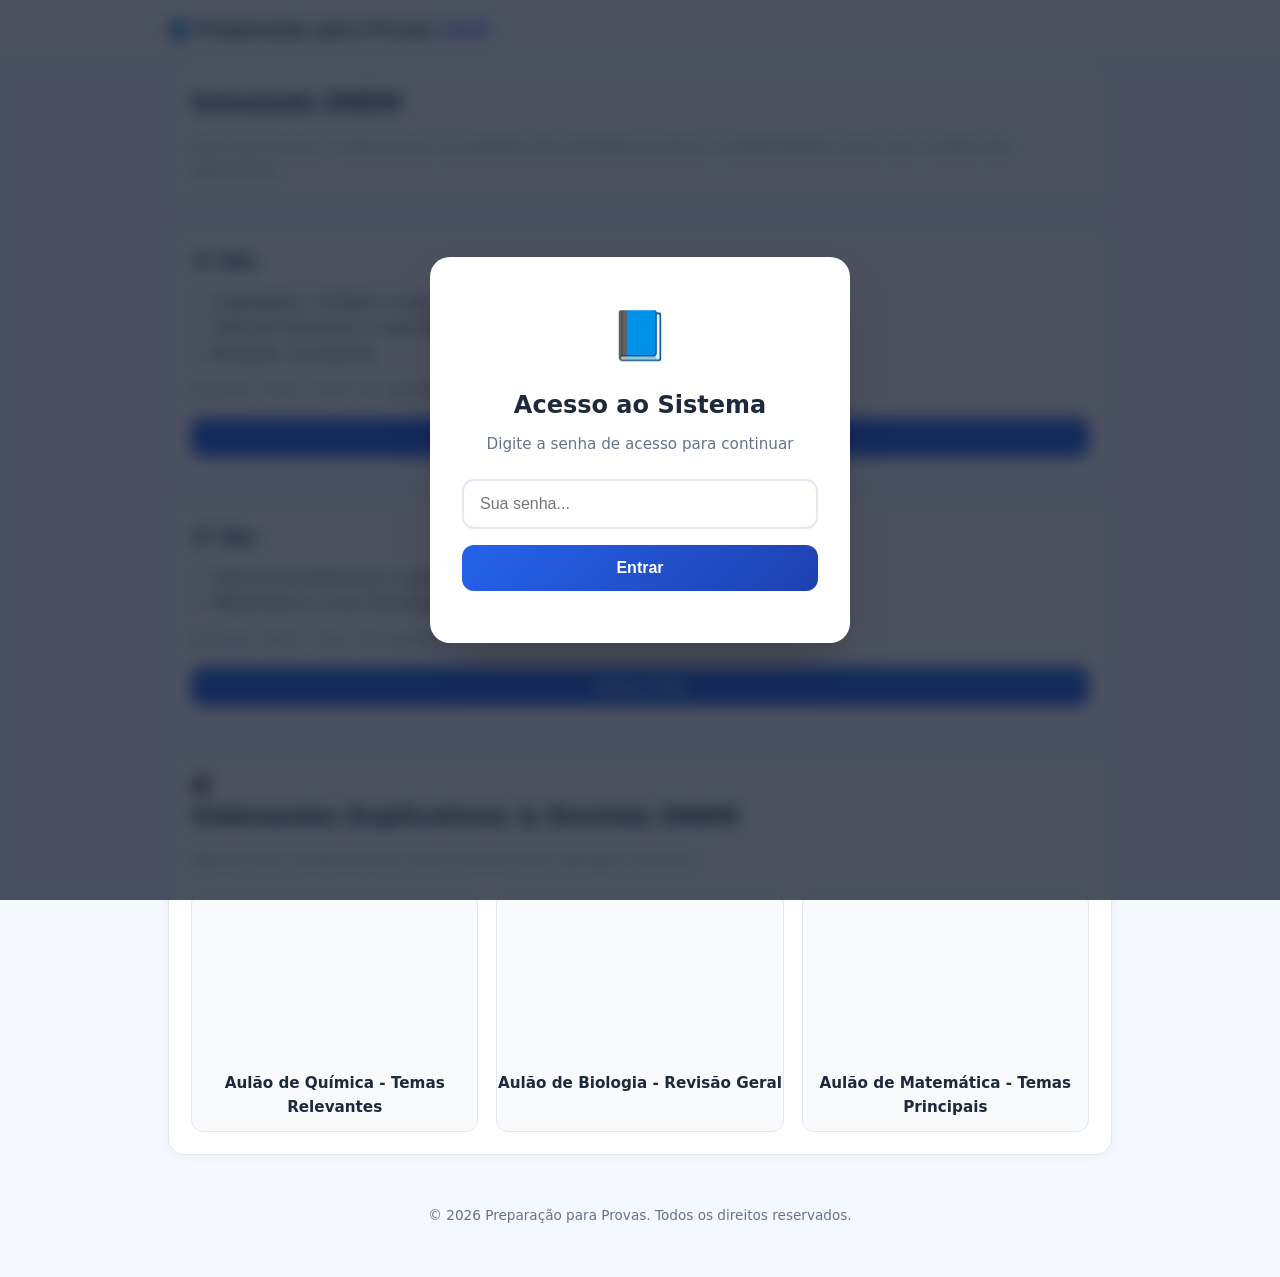
==== commit b0f81206: "Refactor index.html for improved structure and clarity" ====
--- a/index.html
+++ b/index.html
@@ -1,36 +1,151 @@
 <!DOCTYPE html>
 <html lang="pt-BR">
 <head>
-<meta charset="UTF-8">
-<meta name="viewport" content="width=device-width, initial-scale=1">
-<title>Preparação para Provas 2026 · Simulado ENEM</title>
-<link rel="stylesheet" href="css/global.css">
+  <meta charset="UTF-8">
+  <meta name="viewport" content="width=device-width, initial-scale=1.0">
+  <title>Preparação para Provas 2026</title>
+  <link rel="stylesheet" href="css/global.css">
 </head>
 <body>
 
-<!-- OVERLAY DE LOGIN -->
-<div id="loginOverlay" class="login-overlay">
-  <div class="login-card">
-    <div class="login-icon">📘</div>
-    <h2>Acesso ao Sistema</h2>
-    <p>Digite a senha de acesso para continuar</p>
-    <form id="loginForm" onsubmit="validarLogin(event)">
-      <input type="password" id="senhaInput" placeholder="Sua senha..." required>
-      <button type="submit" class="btn-login">Entrar</button>
-      <div id="erroMsg" class="erro-msg"></div>
-    </form>
+  <!-- TELA DE LOGIN OVERLAY -->
+  <div id="loginOverlay" class="login-overlay">
+    <div class="login-card">
+      <div class="login-icon">📘</div>
+      <h2>Acesso ao Sistema</h2>
+      <p>Digite a senha de acesso para continuar</p>
+      <form id="loginForm" onsubmit="validarLogin(event)">
+        <input type="password" id="senhaInput" placeholder="Sua senha..." required>
+        <button type="submit" class="btn-login">Entrar</button>
+        <div id="erroMsg" class="erro-msg"></div>
+      </form>
+    </div>
   </div>
-</div>
 
-<header class="topo">
-  <div class="wrap">
-    <a href="#" class="logo" onclick="home();return false">📘 Preparação para Provas <span>2026</span></a>
-    <div id="timer" class="timer" hidden>⏱ <span id="t">--:--:--</span></div>
-  </div>
-</header>
-<main class="wrap" id="app"></main>
-<footer class="rodape wrap">Simulado independente, sem vínculo com o INEP. Questões originais no estilo ENEM.</footer>
-<script src="data/banco.js"></script>
-<script src="js/app.js"></script>
+  <!-- CABEÇALHO PRINCIPAL -->
+  <header class="topo">
+    <div class="wrap">
+      <a href="#" class="logo" onclick="voltarTelaInicial()">📘 Preparação para Provas <span>2026</span></a>
+      <div class="timer" id="timer" style="display: none;">⏱️ <span id="tempoRestante">05:30:00</span></div>
+    </div>
+  </header>
+
+  <main class="wrap">
+    
+    <!-- TELA DE SELEÇÃO DOS DIAS -->
+    <div id="telaInicial">
+      <section class="card">
+        <h2>Simulado ENEM</h2>
+        <p class="muted">Uma única prova: a cada acesso, as questões são sorteadas do banco e embaralhadas, junto com a ordem das alternativas.</p>
+      </section>
+
+      <div class="versoes">
+        <!-- CARD 1º DIA -->
+        <div class="card ver">
+          <h3>1º Dia</h3>
+          <ul style="padding-left: 20px; margin: 12px 0;">
+            <li>Linguagens, Códigos e suas Tecnologias: <b>45</b> questões</li>
+            <li>Ciências Humanas e suas Tecnologias: <b>45</b> questões</li>
+            <li>Redação: <b>1</b> proposta</li>
+          </ul>
+          <p class="muted" style="margin-bottom: 16px;">Duração: 5h30 · Total: 90 questões</p>
+          <button class="btn" style="width: 100%;" onclick="iniciarProva(1)">Iniciar 1º Dia</button>
+        </div>
+
+        <!-- CARD 2º DIA -->
+        <div class="card ver">
+          <h3>2º Dia</h3>
+          <ul style="padding-left: 20px; margin: 12px 0;">
+            <li>Ciências da Natureza e suas Tecnologias: <b>45</b> questões</li>
+            <li>Matemática e suas Tecnologias: <b>45</b> questões</li>
+          </ul>
+          <p class="muted" style="margin-bottom: 16px;">Duração: 5h00 · Total: 90 questões</p>
+          <button class="btn" style="width: 100%;" onclick="iniciarProva(2)">Iniciar 2º Dia</button>
+        </div>
+      </div>
+    </div>
+
+    <!-- TELA DA PROVA -->
+    <div id="telaProva" style="display: none;">
+      <section class="card">
+        <div id="tagsContainer">
+          <span class="tag" id="tagMateria">Linguagens, Códigos e suas Tecnologias</span>
+          <span class="tag alt">Estilo ENEM</span>
+        </div>
+        
+        <h2 id="numQuestao">Questão 1</h2>
+        <p class="enun" id="enunciadoQuestao">Carregando enunciado...</p>
+
+        <div class="alts" id="alternativasContainer">
+          <!-- Renderizado via JS -->
+        </div>
+
+        <div class="nav">
+          <button class="btn sec" id="btnAnterior" onclick="mudarQuestao(-1)">← Anterior</button>
+          <button class="btn" id="btnProxima" onclick="mudarQuestao(1)">Próxima →</button>
+          <button class="btn ok" id="btnFinalizar" style="display: none;" onclick="finalizarSimulado()">Finalizar Simulado 🏆</button>
+        </div>
+      </section>
+
+      <!-- CARTÃO-RESPOSTA 1 A 90 -->
+      <section class="card">
+        <h3>Cartão-resposta (90 Questões)</h3>
+        <div class="painel" id="painelGabarito">
+          <!-- Gerado via JS -->
+        </div>
+      </section>
+    </div>
+
+    <!-- TELA DE RESULTADO / ACERTOS -->
+    <div id="telaResultado" style="display: none;">
+      <section class="card" style="text-align: center; padding: 40px 20px;">
+        <h2>🎯 Resultado do Simulado</h2>
+        <p class="muted">Confira o seu desempenho nas 90 questões deste dia:</p>
+
+        <div style="display: flex; justify-content: center; gap: 20px; margin: 30px 0; flex-wrap: wrap;">
+          <div style="background: #eff6ff; border: 2px solid #2563eb; padding: 20px; border-radius: 16px; min-width: 180px;">
+            <span style="font-size: 2.5rem; font-weight: 800; color: #2563eb;" id="resAcertos">0</span>
+            <p style="font-weight: 600; color: #1e293b; margin-top: 5px;">Acertos (de 90)</p>
+          </div>
+          <div style="background: #f0fdf4; border: 2px solid #16a34a; padding: 20px; border-radius: 16px; min-width: 180px;">
+            <span style="font-size: 2.5rem; font-weight: 800; color: #16a34a;" id="resPorcentagem">0%</span>
+            <p style="font-weight: 600; color: #1e293b; margin-top: 5px;">Aproveitamento</p>
+          </div>
+        </div>
+
+        <button class="btn" onclick="voltarTelaInicial()">Voltar ao Início</button>
+      </section>
+    </div>
+
+    <!-- VÍDEOAULAS -->
+    <section class="card" style="margin-top: 20px;">
+      🎥 <h2>Vídeoaulas Explicativas & Revisão ENEM</h2>
+      <p class="muted">Reforce seus conhecimentos com os temas mais cobrados na prova:</p>
+      
+      <div class="video-grid">
+        <div class="video-card">
+          <iframe src="https://www.youtube.com/embed/7Ad9IHTXmw0" title="Aulão ENEM de Química" allowfullscreen></iframe>
+          <h4>Aulão de Química - Temas Relevantes</h4>
+        </div>
+
+        <div class="video-card">
+          <iframe src="https://www.youtube.com/embed/kbSV5W1fLpg" title="Aulão ENEM de Biologia" allowfullscreen></iframe>
+          <h4>Aulão de Biologia - Revisão Geral</h4>
+        </div>
+
+        <div class="video-card">
+          <iframe src="https://www.youtube.com/embed/mOo8kH8hFhQ" title="Aulão ENEM de Matemática" allowfullscreen></iframe>
+          <h4>Aulão de Matemática - Temas Principais</h4>
+        </div>
+      </div>
+    </section>
+
+  </main>
+
+  <footer class="rodape">
+    <p>© 2026 Preparação para Provas. Todos os direitos reservados.</p>
+  </footer>
+
+  <script src="js/app.js?v=90"></script>
 </body>
 </html>
